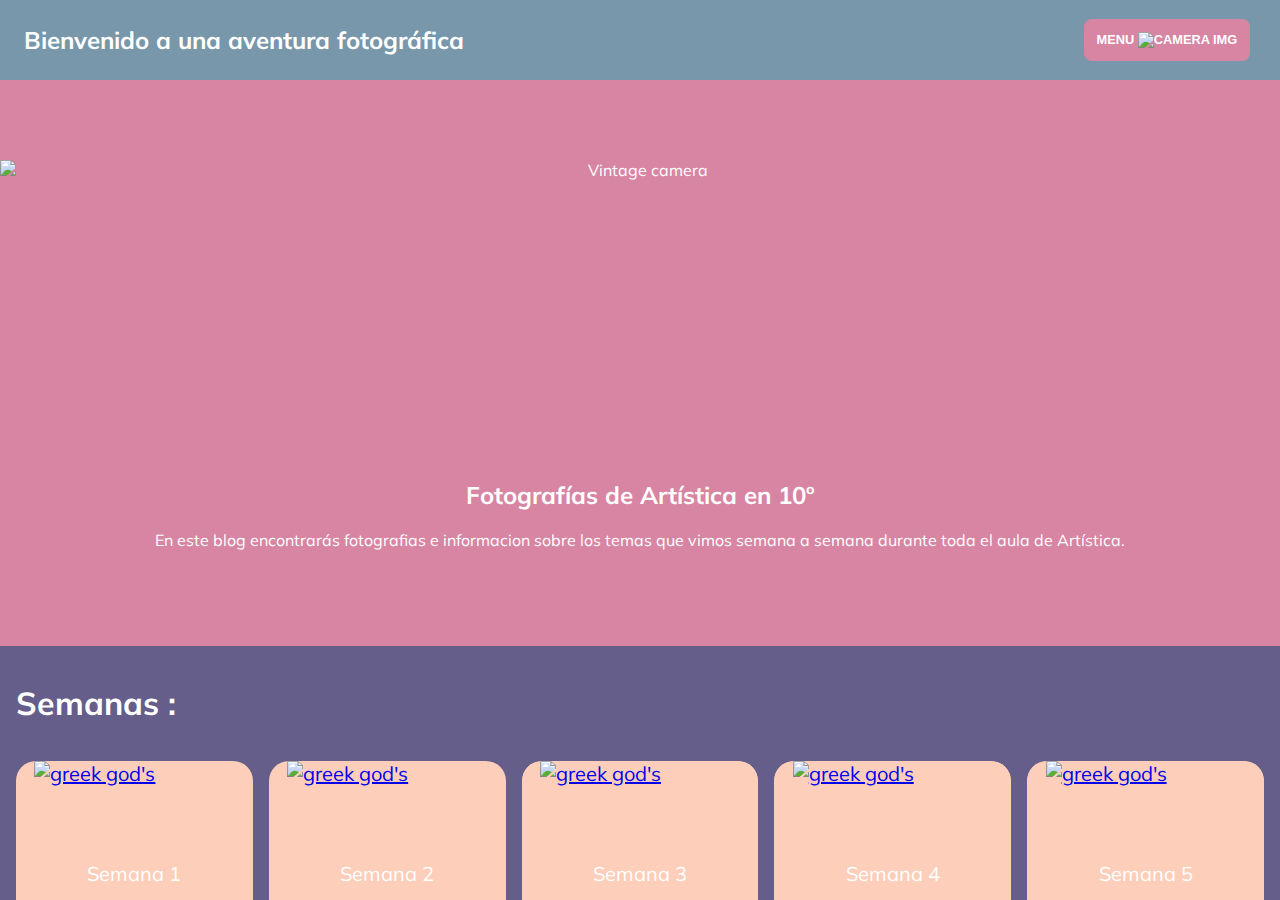
==== index.html @ f15c72a4 "Update images source" ====
<!DOCTYPE html>
<html lang="en">
  <head>
    <meta charset="UTF-8" />
    <meta http-equiv="X-UA-Compatible" content="IE=edge" />
    <meta name="viewport" content="width=device-width, initial-scale=1.0" />
    <link
      href="https://fonts.googleapis.com/css2?family=Mulish:wght@200;300;400;500;600;700;800;900&display=swap"
      as="style"
      crossorigin="*"
    />
    <link
      href="https://fonts.googleapis.com/css2?family=Mulish:wght@200;300;400;500;600;700;800;900&display=swap"
      rel="stylesheet"
    />

    <link rel="preload" as="style" href="./styles.css" />
    <link rel="stylesheet" href="./styles.css" />
    <link
      rel="icon"
      href="https://blogger.googleusercontent.com/img/a/AVvXsEhnJJMEz6GGwDxdCFBOI9vpgpRD-n0gvxfOb6eSQ1127fih8QOC2b2xR_dpwTnI9JtklGuJvGGHygjMwSk6BI0D9hZQJDHTJZG_GfdCKN8fa_ErPisVITJ7Mci-HqQSt8KH33wPT7wF72bdYkjQNsdTlgLMjy6V2P37ua0N3g8EcCq3zza1cFKAYITa=s48"
    />
    <title>La fotografía en Artística</title>
  </head>
  <body>
    <main id="weeks" class="main">
      <nav class="header">
        <h1 class="header__title">Bienvenido a una aventura fotográfica</h1>
        <div class="header__menu">
          <div class="header__menu--menu">
            <button
              class="header__menu--button"
              type="button"
              data-toggle="collapse"
              data-target="#navbarResponsive"
              aria-controls="navbarResponsive"
              aria-expanded="false"
              aria-label="Toggle navigation"
            >
              Menu
              <img
                class="menu__button--svg"
                src="https://img.icons8.com/material-outlined/2x/camera.png"
                alt="Camera img"
              />
            </button>
          </div>
          <ul>
            <li><a href="/index.html">Inicio</a></li>
            <li><a href="#semanas">Semanas</a></li>
            <li>
              <a
                href="https://miplataformaeducativa.skolmi.com/course/view.php?id=1366"
                >Aula de Artística</a
              >
            </li>
          </ul>
        </div>
      </nav>

      <header class="heading">
        <img
          class="heading__svg"
          src="https://svgsilh.com/svg/2029821.svg"
          fill="#fff"
          alt="Vintage camera"
        />
        <h2>Fotografías de Artística en 10º</h2>
        <p>
          En este blog encontrarás fotografias e informacion sobre los temas que
          vimos semana a semana durante toda el aula de Artística.
        </p>
      </header>

      <section class="weeks">
        <h1 id="semanas" class="weeks__title">Semanas :</h1>

        <a class="week" href="#modal1">
          <article>
            <p class="week__text">Semana 1</p>
            <img
              class="week__svg"
              src="https://svgsilh.com/svg/297675.svg"
              alt="greek god's"
            />
          </article>
        </a>

        <a class="week" href="#modal2">
          <article>
            <p class="week__text">Semana 2</p>
            <img
              class="week__svg"
              src="https://svgsilh.com/svg/297675.svg"
              alt="greek god's"
            />
          </article>
        </a>

        <a class="week" href="#modal3">
          <article class="week">
            <p class="week__text">Semana 3</p>
            <img
              class="week__svg"
              src="https://svgsilh.com/svg/297675.svg"
              alt="greek god's"
            />
          </article>
        </a>

        <a class="week" href="#modal4">
          <article class="week">
            <p class="week__text">Semana 4</p>
            <img
              class="week__svg"
              src="https://svgsilh.com/svg/297675.svg"
              alt="greek god's"
            />
          </article>
        </a>

        <a class="week" href="#modal5">
          <article class="week">
            <p class="week__text">Semana 5</p>
            <img
              class="week__svg"
              src="https://svgsilh.com/svg/297675.svg"
              alt="greek god's"
            />
          </article>
        </a>

        <a class="week" href="#modal6">
          <article class="week">
            <p class="week__text">Semana 6</p>
            <img
              class="week__svg"
              src="https://svgsilh.com/svg/297675.svg"
              alt="greek god's"
            />
          </article>
        </a>

        <a class="week" href="#modal7">
          <article class="week">
            <p class="week__text">Semana 7</p>
            <img
              class="week__svg"
              src="https://svgsilh.com/svg/297675.svg"
              alt="greek god's"
            />
          </article>
        </a>
      </section>

      <footer class="footer">
        <article class="footer__container">
          <div class="footer__programer_details">
            <div class="details">
              <a href="#modal-description"
                ><img
                  class="footer__my-img"
                  src="https://blogger.googleusercontent.com/img/a/AVvXsEh8QkG452n-iZvYlO4eSc_Yr1q30e4wfiUjuloZ1F73OEsFgxG7txuyrd4rTF5BbFSmlsErMocgUBSLvPPKLXdjGP4OX1gFm41Ek4AZP7-Y1kAaDiSbJ4DN6LHcmH_JUawV--ihKILFXh1opXY2Dk13EumYN7pBjKC2Bo2Wmz_cQOPShuC6C3YI6BMs=s320"
                  alt="me"
              /></a>
              <h2>Información personal</h2>
              <ul class="footer__programer_details">
                <li>
                  <span class="footer__programer_details__item-names"
                    >Nombre:
                  </span>
                  Kari Hernandez
                </li>
                <li>Tenerife - España</li>
                <li>Estudiante de 10º en Skolmi</li>
              </ul>
            </div>
            <div class="social">
              <h2>Encuentrame en</h2>
              <a
                href="https://www.linkedin.com/in/kari-anntonella-hernandez-fagundez-4581bb122"
                ><img
                  class="social_img"
                  src="https://img.icons8.com/external-justicon-lineal-justicon/344/external-linkedin-social-media-justicon-lineal-justicon.png"
                  alt="linkedin"
              /></a>
            </div>
          </div>
        </article>
      </footer>

      <div class="copyright">
        <p>MIT License Copyright (c) 2022 Kari Hernandez</p>
      </div>
    </main>

    <div id="modal1" class="modal" role="dialog">
      <div class="modal__content">
        <h1 class="modal__title">
          Semana 1 <br />
          Técnicas fotográficas
        </h1>

        <img
          class="modal__main__img"
          src="https://blogger.googleusercontent.com/img/a/AVvXsEgpZO9qWJ78GKBhe3RNIqHG5WItGqcskBTLRasBE9pgE7K0LoBzLuUeyxydrFC7yhuBX3Ua_uregtslp_nNCxrnCnnCn_DNA2u161nL702bZJOdTyrJdXGDJXPkGPqBVkC8O_TodcKbE5YlBonYY1zQONYI5E_eBg0bs7Np_axPlvF33uQQf6H5qDhy=w623-h350"
          alt="Chica con camara"
        />

        <p>
          Podemos usar la fotografía para expresar ideas que con palabras no
          podríamos, "Un bon croquis vaut mieux qu'un long disours"- Napoleón
          Bonaparte, esta frase se puede traducir como una imagen vale más que
          mil palabras, pero para que diga lo que queremos necesitamos saber
          usar diversas técnicas, eso es lo que aprendimos esta semana y lo que
          voy a compartirles hoy, empezando con:
        </p>

        <h3>Planos fotograficos</h3>
        <img
          class="modal__big-img"
          src="https://blogger.googleusercontent.com/img/a/AVvXsEh6Ilj0hYInq74ap4LcJH2cyhqqcV6-LyV5Ruibrtb-f4UNJky83YTN8eRiTweCVU7wP8YX-t2ISLQNCiT72JUigWrn61w9h2BA-sQkrGZCNZu7LnZIfSy3J-vnH6YjIyrpA2cJnymUq0DWHGhwANM4ZObev94tdxv4C-rbFxrmdGWBiVPS1RXuIOMq=s783"
          alt="Planos fotograficos"
        />
        <p>
          En la imagen observamos multiples planos, pero como se llaman, eso lo
          veremos a continuación con algunos ejemplos inspirados en el siguiente
          fragmento de La Odisea: <br />
          <br />
          “Le respondió a su vez la diosa Atenea de ojos glaucos: <br />
          «Pues bien, te lo diré cabalmente, desde luego. Proclamo que soy
          Mentes, hijo del prudente Anquíalo, y reino sobre los tafios, amigos
          de los remos. Ahora he arribado aquí con mi nave y mis compañeros
          navegando en el mar de faz vinosa hacia gentes de otro país, hacia
          Témesa, en pos de bronce, y transporto refulgente hierro. Mi nave está
          ahí, varada ante el campo a un lado de la ciudad, en el puerto Reitro,
          al pie del boscoso Neyo.” <strong>Pasaje de La Odisea Homero</strong>
        </p>
        <h4>Haciendo las fotografias</h4>
        <iframe
          class="modal__vid"
          width="560"
          height="315"
          src="https://www.youtube.com/embed/cwzWSPhRxAk"
          title="YouTube video player"
          frameborder="0"
          allow="accelerometer; autoplay; clipboard-write; encrypted-media; gyroscope; picture-in-picture"
          allowfullscreen
        ></iframe>
        <h4>Entero:</h4>
        <img
          class="modal__big-img"
          src="https://blogger.googleusercontent.com/img/a/AVvXsEiW1Frp5fYnwYchgwFWW1Rq1xoLLVYV1tRFQDrKKPEEL8tETlcQFE2fjNed_99E4f225lkQTMGFoMyWJJ7U8BlFzXLTtxmZISbNvQOD-xlmI32LAtCL5qcUkU0UuMqyDEz9V-KljS5rzNF7T1vepCSRYmQsPtqlyT_fIUKoyDIvvSjwLmUBX0W42IQs=s320"
          alt="Planos fotograficos"
        />

        <h4>Americano:</h4>
        <img
          class="modal__big-img"
          src="https://blogger.googleusercontent.com/img/a/AVvXsEjDknFewwJsWLlcrtGbRxZMPfKQnOxegIoOph4aB0ChFzhdMlpSc3FZ8TKYLU3ZHK8cfZ_-dYpz5HNlDtzxvhQCFPiPJ8RvhZu6Bh1fE1YLf1zsxZ4Ae7x_SAAU9gI9vYH0we2AlYHs_1ogMeZ09kQEJ7gjCu9e6Gv1KeRVk63-uWKxYSuSvADzsHeh=s320"
          alt="Planos fotograficos"
        />

        <h4>Medio corte:</h4>
        <img
          class="modal__big-img"
          src="https://blogger.googleusercontent.com/img/a/AVvXsEiWw5IveUyWuUIN-uZrnOF1x8hgDUoWDhyyjzL2b0wjHGlLPIHLYqOUOUdADWmFix3DKl7Gag7_YzoijEhHI1eR_JNtxoFY6BkjztZHqm3BBn0jdtY5MYCJUp0YEondxleW1_614IiG4A9pX-1AcF5OOzXdSduZN_s6t19t3UlQuAndZNh704k-mXZh=s320"
          alt="Planos fotograficos"
        />

        <h4>Primer plano:</h4>
        <img
          class="modal__big-img"
          src="https://blogger.googleusercontent.com/img/a/AVvXsEg12hrRzPOWRi6yKODVXT3Bs6iuTKV1ot0YueoLwbAlzrmvxLqVZ298lSeTaXO9q0zPPsKLe5D5QR40y4zWQpPH7w8-Etd4WBA9RwrDep9k3uL-7VQN_Tdipt02skHT9HhnoxF_68qD9gEQ6k9mCieDhdSWqXuNJuW-tFhE5Iwc045ZG7KMpCOoLeTB=s320"
          alt="Planos fotograficos"
        />

        <h4>Primerisimo plano:</h4>
        <img
          class="modal__big-img"
          src="https://blogger.googleusercontent.com/img/a/AVvXsEi4FMeUtumC-ahD4L7SemgTiW5gv4_HilMGssS99us0dR40nTtVpH5xRlEjbIBdyXwrTG6xBhhYxg4A1XQt7JgfU7zlAelx4cg9M4rYRJivmk9vLc2azfH8I9-dGLEKmO6DCS433X3DSnIFW_zgvdFde2A6s_uOV0K3KJ7mM1Gz7HpXJj0r6HaCoLg5=s320"
          alt="Planos fotograficos"
        />

        <h4>Detalle:</h4>
        <img
          class="modal__big-img"
          src="https://blogger.googleusercontent.com/img/a/AVvXsEhAA7UzeelE_KrsjiQpLbB6M-KpbxKHb2umv21ppODyLnEM4HhuJyQt1VzKXxIa0d8-s5HOWXRjB8DefSYt0LOWES9KdHwZzfQ-zyeDBQHAF5o5YYavkM260skHpRNt7hAJKSSAtkgQ4OfTn8x7JMczqqDMraodwq1f442FygN_6NqAfUkNeYD9lKzq=s320"
          alt="Planos fotograficos"
        />

        <h3>Angulos fotograficos</h3>
        <img
          class="modal__big-img"
          src="https://blogger.googleusercontent.com/img/a/AVvXsEgiqWTJOB-9AdF2koQX3J05wM8-RuCJlo2RcBwtKmAZLlIXRhv0WDC3Vu1yVnUsrimZwEGDdywby10J1OMQlYEhcAV32tCRIQU8XeRkh2PX_ZtUCvvG-aosN2Um9p2uPm2M2kNJESY-0XfoX_taxLcAcgNYEo7cSKv-zMnVYigJMm7LTM5Ljo4GmUMt=s320"
          alt="Planos fotograficos"
        />
        <p>
          En la imagen observamos angulos, a continuación con algunos ejemplos
          inspirados en el fragmento de La Odisea mencionado arriba.
        </p>

        <h4>Cenital:</h4>
        <img
          class="modal__big-img"
          src="https://blogger.googleusercontent.com/img/a/AVvXsEgObCJoMf6wUskyXXcO4AkTPWTDvxe8Lg2U-58DIGMqewAKURC5X6KI4I55DQVG27eNOgZ-NR836orU-VPgRfQUX-fskfOSdtY8ajcy_8Y059om642GcluY19byxR3UIPa5lxXQbhfinIqg08PW9GoCx9qv3bNIg_KWBLMKITdmqf7C7I5Y5FMWvygp=s320"
          alt="Planos fotograficos"
        />

        <h4>Picado:</h4>
        <img
          class="modal__big-img"
          src="https://blogger.googleusercontent.com/img/a/AVvXsEj5Hk_Ec9yA2dfFKr8zAm82RyzMNeyD9s6vWfYE_Y-4vmBFQuP4il5v4PWuNXOXnc4KQusiFEBrBu6iBBx65iWTqOpj3GRPjid5effTUevMif_ccI5ZH3_qg2CujWFfXbpu4Fm8ULBPyuenW6mWmStfV6bQI9KFocqGxwsOw7UqoSxsOr_NHlQAGzQf=s320"
          alt="Planos fotograficos"
        />

        <h4>Normal:</h4>
        <img
          class="modal__big-img"
          src="https://blogger.googleusercontent.com/img/a/AVvXsEg9DgSuukM8777uaLVFQ3eZ4CbMa0tTTmras7WODSBRuSLr-N90R18s3-jvT-PE_3SFAFEW-9JZiGdGzxZBjRwP-nnVbYp2Z2QHS57Bf3qyluA1gycjbdyNmUmx_Of-mZIljTXina8tRsLmWz951NKr27gjip7bep9YM6e7ejZ0GjHq7RcWsBA_VbX-=s320"
          alt="Planos fotograficos"
        />

        <table class="modal_table">
          <tr>
            <th>Planos fotograficos</th>
            <th>Definición</th>
          </tr>
          <tr>
            <td>Entero</td>
            <td>En este el sujeto cabe entero en la fotografia.</td>
          </tr>
          <tr>
            <td>Americano</td>
            <td>Este es desde la cabeza hasta la altura de las rorillas.</td>
          </tr>
          <tr>
            <td>Medio corte</td>
            <td>Es desde la cabeza hasta la altura de las rodillas.</td>
          </tr>
          <tr>
            <td>Primer plano</td>
            <td>Este va de la cabeza y se corta en los hombros.</td>
          </tr>
          <tr>
            <td>Primerisimo plano</td>
            <td>Va desde la frente hasta la barbilla.</td>
          </tr>
          <tr>
            <td>Detalle</td>
            <td>
              Este se centra en un detalle especifico del sujeto, por ejemplo
              zapatos, etc.
            </td>
          </tr>
        </table>

        <a href="#weeks" class="modal__close">&times;</a>
      </div>
      <a href="#weeks" class="backdrop"></a>
    </div>
    <div id="modal2" class="modal" role="dialog">
      <div class="modal__content">
        <h1 class="modal__title">
          Semana 2 <br />
          (Sin determinar)
        </h1>

        <a href="#weeks" class="modal__close">&times;</a>
      </div>
      <a href="#weeks" class="backdrop"></a>
    </div>
    <div id="modal3" class="modal" role="dialog">
      <div class="modal__content">
        <h1 class="modal__title">
          Semana 3 <br />
          (Sin determinar)
        </h1>

        <a href="#weeks" class="modal__close">&times;</a>
      </div>
      <a href="#weeks" class="backdrop"></a>
    </div>
    <div id="modal4" class="modal" role="dialog">
      <div class="modal__content">
        <h1 class="modal__title">
          Semana 4 <br />
          (Sin determinar)
        </h1>

        <a href="#weeks" class="modal__close">&times;</a>
      </div>
      <a href="#weeks" class="backdrop"></a>
    </div>
    <div id="modal5" class="modal" role="dialog">
      <div class="modal__content">
        <h1 class="modal__title">
          Semana 5 <br />
          (Sin determinar)
        </h1>

        <a href="#weeks" class="modal__close">&times;</a>
      </div>
      <a href="#weeks" class="backdrop"></a>
    </div>
    <div id="modal6" class="modal" role="dialog">
      <div class="modal__content">
        <h1 class="modal__title">
          Semana 6 <br />
          (Sin determinar)
        </h1>

        <a href="#weeks" class="modal__close">&times;</a>
      </div>
      <a href="#weeks" class="backdrop"></a>
    </div>
    <div id="modal7" class="modal" role="dialog">
      <div class="modal__content">
        <h1 class="modal__title">
          Semana 7 <br />
          (Sin determinar)
        </h1>

        <a href="#weeks" class="modal__close">&times;</a>
      </div>
      <a href="#weeks" class="backdrop"></a>
    </div>
    <div id="modal-description" class="modal" role="dialog">
      <div class="modal__content">
        <h2 class="modal__title">Sobre mi</h2>
        <p>
          Me llamo Kari Anntonella Hernandez Fagundez, nací el 10 de julio de
          2005 y soy testigo de Jehová; me gusta el diseño web y la
          programación, estoy aprendiendo JavaScript, React.js, Node.js, entre
          otros frameworks de JS; mi color favorito es el amarillo; estoy
          aprendiendo Chino, Coreano y Ingles. <br />
          <br />
          Tengo una gata llamada Linda a la que me gusta fotografiar cada vez
          que puedo; me gusta ver series y películas en el idioma original con
          subtitulos en español o ingles, tambien me encanta escuchar música,
          creo que es un escape a un mundo de fantasías y sueños, donde todo es
          posible y me encanta el sonido de las cuerdas de una guitarra, al
          tocarla, al escucharla, quien la toca transmite las emociones mas
          profundas. <br /><br />
          Me gusta viajar, mudarme y conocer nuevas culturas e idiomas, me gusta
          el arte, el dibujo y la pintura, creo que un dibujo o una escultura
          puede transmitir millones de sentimientos y pensamientos. <br />
          <br />
          Mi correo es <strong>cole.kariann@gmail.com</strong>
        </p>

        <a href="#weeks" class="modal__close">&times;</a>
      </div>
      <a href="#weeks" class="backdrop"></a>
    </div>
  </body>
</html>
---- styles.css ----
:root {
  --main-color: #655d8a;
  --secondary-color: #7897ab;
  --third-color: #d885a3;
  --fourth-color: #fdceb9;
  --fifth-color: #0d4764;
  --hover-color: #6aa0bef6;
  --primary-text-color: white;
  --primary-border-color: #ddd;
}
input[type="checkbox"] {
  display: none;
}
body {
  margin: 0px;
  font-family: "Mulish", sans-serif;
  background-color: var(--main-color);
  height: 100vh;
  overflow: hidden;
}

.main {
  overflow-y: auto;
  height: 100%;
}

* {
  box-sizing: border-box;
}

.header {
  background-color: var(--secondary-color);
  width: 100%;
  height: 80px;
  display: flex;
  justify-content: space-between;
  align-items: center;
  position: sticky;
  top: 0;
  z-index: 2;
}
.header__title {
  margin-left: 1em;
  color: var(--primary-text-color);
  font-weight: bold;
  font-size: x-large;
}
.header__menu {
  margin-right: 30px;
}
.header__menu--button {
  font-size: 80%;
  padding: 0.8rem;
  cursor: pointer;
  color: var(--primary-text-color);
  font-weight: bolder;
  background-color: var(--third-color);
  border-radius: 0.5rem;
  border: none;
  text-transform: uppercase;
}
.menu__button--svg {
  height: 1.2em;
}
.header__menu ul {
  display: none;
  list-style: none;
  padding: 0px;
  position: absolute;
  width: 100px;
  text-align: right;
  margin: 0px 0px 0px -14px;
}
.header__menu:hover ul,
ul:hover {
  display: block;
}
.header__menu li {
  margin: 10px 0px;
}
.header__menu li a {
  color: var(--primary-text-color);
  text-decoration: none;
}
.header__menu li a:hover {
  text-decoration: underline;
}
.heading {
  background-color: var(--third-color);
  padding: 5em 0;
  display: block;
  text-align: center;
  color: var(--primary-text-color);
}
.heading__svg {
  height: 300px;
  display: block;
  margin: 0 auto 0 auto;
}
.weeks {
  margin-top: 2em;
  display: grid;
  gap: 1rem;
  margin: 1rem;
  grid-template-columns: repeat(auto-fit, minmax(200px, 1fr));
}
.weeks__title {
  grid-column: 1 / -1;
  color: var(--primary-text-color);
  font-weight: bold;
}

.week {
  width: 100%;
  background-color: var(--fourth-color);
  border-radius: 20px;
  overflow: hidden;

  height: 250px;
  font-size: 20px;
  cursor: pointer;
  transition: 450ms all;
  -webkit-transform-origin: center left;
  transform-origin: center left;
}

.week article,
article.week {
  display: flex;
  justify-content: center;
  position: relative;
}

.week__text {
  color: var(--primary-text-color);
  position: absolute;
  top: 100px;
  margin: 0 auto;
}
.week__svg {
  width: 200px;
  height: 250px;
  display: block;
  margin: 0 auto 0 auto;
}

.modal:target {
  display: flex;
}

.backdrop {
  display: none;
  justify-content: center;
  align-items: center;
  position: fixed;
  z-index: 200;
  top: 0;
  left: 0;
  bottom: 0;
  right: 0;
  width: 100%;
  height: 100%;
  background-color: rgba(0, 0, 0, 0.3);
}

.modal {
  display: none;
  position: fixed;
  top: 0;
  left: 0;
  right: 0;
  overflow-y: hidden;
  max-height: 100vh;
  z-index: 100;
}

.modal:target {
  overflow-y: auto;
}

.modal:target .backdrop {
  display: flex;
}

.modal:target ~ .main {
  overflow-y: hidden;
  height: 100%;
}

.modal__content {
  position: relative;
  margin: 2rem auto;
  width: 100%;
  max-width: 700px;
  height: 100%;
  border-radius: 5px;
  background-color: #fff78e;
  padding: 1.5rem 0 1.5rem;
  z-index: 300;
}

.modal__content:before,
.modal__content:after {
  content: "";
  position: absolute;
  display: block;

  background: #cb5a5e;
  backface-visibility: hidden;
  border-bottom: 0;
}

.modal__content:before {
  background: repeating-linear-gradient(
    90deg,
    #5c5c5c,
    #8e8989 3%,
    transparent 3%,
    transparent 6%
  );
  height: 15px;
  top: 5px;
  left: 1%;
  right: 1.4%;
}

.modal__content:after {
  background: repeating-linear-gradient(
    90deg,
    #000000,
    #494949 2.3%,
    transparent 2%,
    transparent 6.015%
  );
  height: 30px;
  top: -15px;
  left: 10px;
  right: 10px;
}

.modal__close {
  position: absolute;
  width: 20px;
  height: 20px;
  top: 2.5rem;
  right: 20px;
  opacity: 0.8;
  transition: all 200ms;
  font-size: 2rem;
  font-weight: bold;
  text-decoration: none;
  color: #666;
}
.modal__close:hover {
  opacity: 1;
}
.modal__title {
  margin-top: 1.5rem;
  text-align: center;
}
.modal__main__img {
  display: block;
  margin-left: auto;
  margin-right: auto;
  width: 100%;
}
.modal__content p,
.modal__content h3,
.modal__content h4 {
  padding: 0 1.5rem;
}
.modal__big-img {
  display: block;
  margin-left: auto;
  margin-right: auto;
  width: 100%;
  height: 420px;
  object-fit: contain;
  padding: 1.5rem 0;
  background-color: #fff7c0;
}
.modal__vid {
  display: block;
  margin-left: auto;
  margin-right: auto;
  width: 100%;
}
.modal_table {
  font-family: Arial, Helvetica, sans-serif;
  border-collapse: collapse;
  width: 95%;
  margin: 1rem auto 0;
}
.modal_table td,
.modal_table th {
  border: 1px solid var(--primary-border-color);
  padding: 8px;
}
.modal_table tr {
  background-color: var(--fourth-color);
}
.modal_table tr:nth-child(even) {
  background-color: var(--third-color);
}
.modal_table tr:hover {
  background-color: var(--hover-color);
}
.modal_table th {
  padding-top: 12px;
  padding-bottom: 12px;
  text-align: left;
  background-color: var(--main-color);
  color: var(--primary-text-color);
}
.footer {
  background-color: var(--secondary-color);
  margin-bottom: 0;
  padding: 5rem;
  text-align: center;
}
.footer__container {
  flex-wrap: wrap;
}
.footer__programer_details {
  color: var(--primary-text-color);
  text-decoration: none;
  list-style: none;
}
.footer__programer_details__item-names {
  font-style: italic;
  font-weight: bold;
}
.footer__my-img {
  width: 15%;
  border-radius: 3em;
  margin: 0 auto;
  border: 5px solid var(--main-color);
}
.details {
  margin-bottom: 3rem;
}
.social {
  margin-bottom: 0;
}
.social a {
  padding: 0.5rem;
  border-radius: 0.5rem;
  display: inline-flex;
  width: 4rem;
  height: 4rem;
  font-size: 1.25rem;
  justify-content: center;
  align-items: center;
  background-color: var(--hover-color);
}
.social_img {
  width: 4rem;
}

.copyright {
  background-color: var(--fifth-color);
}
.copyright p {
  margin: 0;
  padding: 30px;
  text-align: center;
  color: var(--primary-text-color);
  font-size: 80%;
}
---- styles.css ----
:root {
  --main-color: #655d8a;
  --secondary-color: #7897ab;
  --third-color: #d885a3;
  --fourth-color: #fdceb9;
  --fifth-color: #0d4764;
  --hover-color: #6aa0bef6;
  --primary-text-color: white;
  --primary-border-color: #ddd;
}
input[type="checkbox"] {
  display: none;
}
body {
  margin: 0px;
  font-family: "Mulish", sans-serif;
  background-color: var(--main-color);
  height: 100vh;
  overflow: hidden;
}

.main {
  overflow-y: auto;
  height: 100%;
}

* {
  box-sizing: border-box;
}

.header {
  background-color: var(--secondary-color);
  width: 100%;
  height: 80px;
  display: flex;
  justify-content: space-between;
  align-items: center;
  position: sticky;
  top: 0;
  z-index: 2;
}
.header__title {
  margin-left: 1em;
  color: var(--primary-text-color);
  font-weight: bold;
  font-size: x-large;
}
.header__menu {
  margin-right: 30px;
}
.header__menu--button {
  font-size: 80%;
  padding: 0.8rem;
  cursor: pointer;
  color: var(--primary-text-color);
  font-weight: bolder;
  background-color: var(--third-color);
  border-radius: 0.5rem;
  border: none;
  text-transform: uppercase;
}
.menu__button--svg {
  height: 1.2em;
}
.header__menu ul {
  display: none;
  list-style: none;
  padding: 0px;
  position: absolute;
  width: 100px;
  text-align: right;
  margin: 0px 0px 0px -14px;
}
.header__menu:hover ul,
ul:hover {
  display: block;
}
.header__menu li {
  margin: 10px 0px;
}
.header__menu li a {
  color: var(--primary-text-color);
  text-decoration: none;
}
.header__menu li a:hover {
  text-decoration: underline;
}
.heading {
  background-color: var(--third-color);
  padding: 5em 0;
  display: block;
  text-align: center;
  color: var(--primary-text-color);
}
.heading__svg {
  height: 300px;
  display: block;
  margin: 0 auto 0 auto;
}
.weeks {
  margin-top: 2em;
  display: grid;
  gap: 1rem;
  margin: 1rem;
  grid-template-columns: repeat(auto-fit, minmax(200px, 1fr));
}
.weeks__title {
  grid-column: 1 / -1;
  color: var(--primary-text-color);
  font-weight: bold;
}

.week {
  width: 100%;
  background-color: var(--fourth-color);
  border-radius: 20px;
  overflow: hidden;

  height: 250px;
  font-size: 20px;
  cursor: pointer;
  transition: 450ms all;
  -webkit-transform-origin: center left;
  transform-origin: center left;
}

.week article,
article.week {
  display: flex;
  justify-content: center;
  position: relative;
}

.week__text {
  color: var(--primary-text-color);
  position: absolute;
  top: 100px;
  margin: 0 auto;
}
.week__svg {
  width: 200px;
  height: 250px;
  display: block;
  margin: 0 auto 0 auto;
}

.modal:target {
  display: flex;
}

.backdrop {
  display: none;
  justify-content: center;
  align-items: center;
  position: fixed;
  z-index: 200;
  top: 0;
  left: 0;
  bottom: 0;
  right: 0;
  width: 100%;
  height: 100%;
  background-color: rgba(0, 0, 0, 0.3);
}

.modal {
  display: none;
  position: fixed;
  top: 0;
  left: 0;
  right: 0;
  overflow-y: hidden;
  max-height: 100vh;
  z-index: 100;
}

.modal:target {
  overflow-y: auto;
}

.modal:target .backdrop {
  display: flex;
}

.modal:target ~ .main {
  overflow-y: hidden;
  height: 100%;
}

.modal__content {
  position: relative;
  margin: 2rem auto;
  width: 100%;
  max-width: 700px;
  height: 100%;
  border-radius: 5px;
  background-color: #fff78e;
  padding: 1.5rem 0 1.5rem;
  z-index: 300;
}

.modal__content:before,
.modal__content:after {
  content: "";
  position: absolute;
  display: block;

  background: #cb5a5e;
  backface-visibility: hidden;
  border-bottom: 0;
}

.modal__content:before {
  background: repeating-linear-gradient(
    90deg,
    #5c5c5c,
    #8e8989 3%,
    transparent 3%,
    transparent 6%
  );
  height: 15px;
  top: 5px;
  left: 1%;
  right: 1.4%;
}

.modal__content:after {
  background: repeating-linear-gradient(
    90deg,
    #000000,
    #494949 2.3%,
    transparent 2%,
    transparent 6.015%
  );
  height: 30px;
  top: -15px;
  left: 10px;
  right: 10px;
}

.modal__close {
  position: absolute;
  width: 20px;
  height: 20px;
  top: 2.5rem;
  right: 20px;
  opacity: 0.8;
  transition: all 200ms;
  font-size: 2rem;
  font-weight: bold;
  text-decoration: none;
  color: #666;
}
.modal__close:hover {
  opacity: 1;
}
.modal__title {
  margin-top: 1.5rem;
  text-align: center;
}
.modal__main__img {
  display: block;
  margin-left: auto;
  margin-right: auto;
  width: 100%;
}
.modal__content p,
.modal__content h3,
.modal__content h4 {
  padding: 0 1.5rem;
}
.modal__big-img {
  display: block;
  margin-left: auto;
  margin-right: auto;
  width: 100%;
  height: 420px;
  object-fit: contain;
  padding: 1.5rem 0;
  background-color: #fff7c0;
}
.modal__vid {
  display: block;
  margin-left: auto;
  margin-right: auto;
  width: 100%;
}
.modal_table {
  font-family: Arial, Helvetica, sans-serif;
  border-collapse: collapse;
  width: 95%;
  margin: 1rem auto 0;
}
.modal_table td,
.modal_table th {
  border: 1px solid var(--primary-border-color);
  padding: 8px;
}
.modal_table tr {
  background-color: var(--fourth-color);
}
.modal_table tr:nth-child(even) {
  background-color: var(--third-color);
}
.modal_table tr:hover {
  background-color: var(--hover-color);
}
.modal_table th {
  padding-top: 12px;
  padding-bottom: 12px;
  text-align: left;
  background-color: var(--main-color);
  color: var(--primary-text-color);
}
.footer {
  background-color: var(--secondary-color);
  margin-bottom: 0;
  padding: 5rem;
  text-align: center;
}
.footer__container {
  flex-wrap: wrap;
}
.footer__programer_details {
  color: var(--primary-text-color);
  text-decoration: none;
  list-style: none;
}
.footer__programer_details__item-names {
  font-style: italic;
  font-weight: bold;
}
.footer__my-img {
  width: 15%;
  border-radius: 3em;
  margin: 0 auto;
  border: 5px solid var(--main-color);
}
.details {
  margin-bottom: 3rem;
}
.social {
  margin-bottom: 0;
}
.social a {
  padding: 0.5rem;
  border-radius: 0.5rem;
  display: inline-flex;
  width: 4rem;
  height: 4rem;
  font-size: 1.25rem;
  justify-content: center;
  align-items: center;
  background-color: var(--hover-color);
}
.social_img {
  width: 4rem;
}

.copyright {
  background-color: var(--fifth-color);
}
.copyright p {
  margin: 0;
  padding: 30px;
  text-align: center;
  color: var(--primary-text-color);
  font-size: 80%;
}
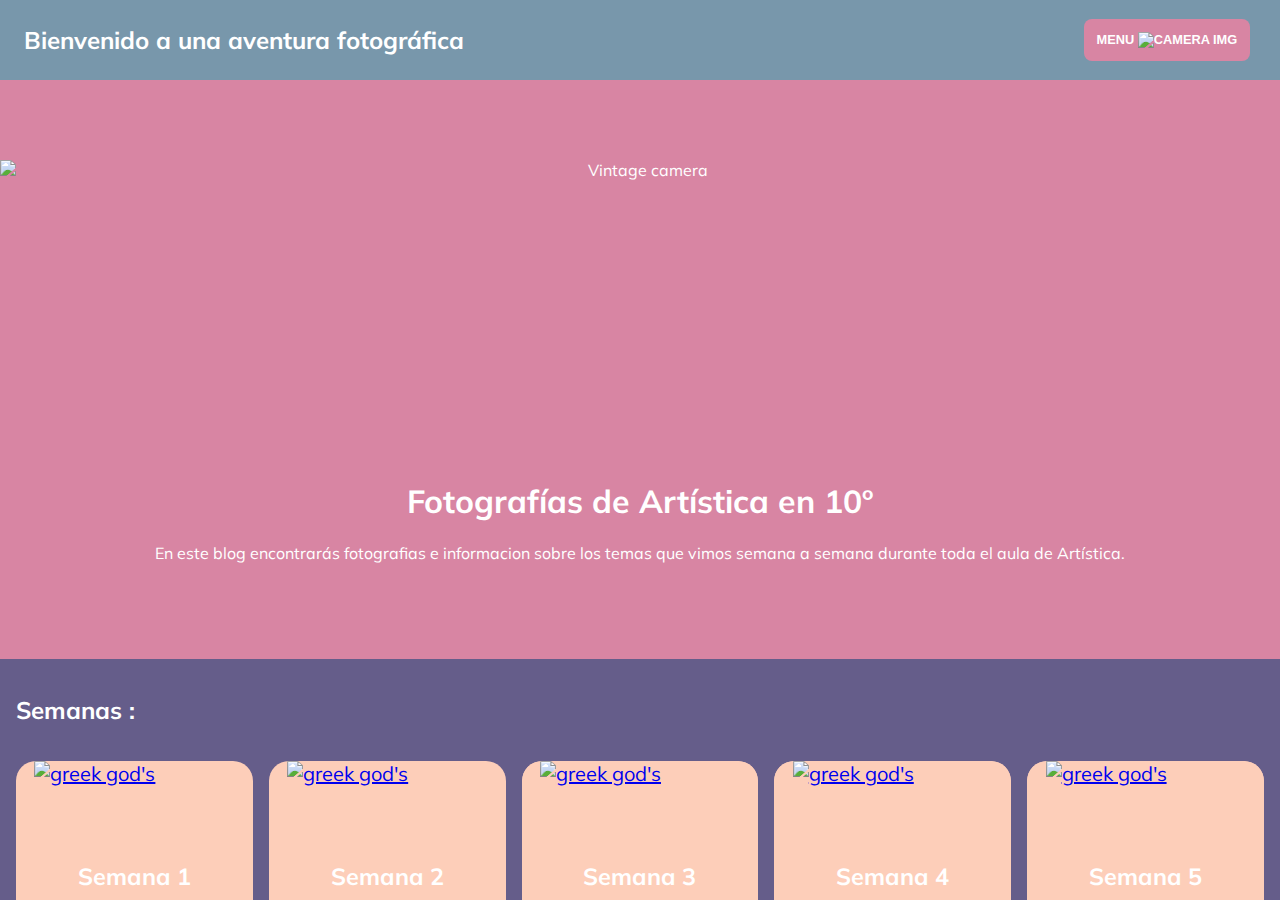
==== commit 8e5577db: "Cambios para mejorar la semantica" ====
--- a/index.html
+++ b/index.html
@@ -23,9 +23,10 @@
     <title>La fotografía en Artística</title>
   </head>
   <body>
-    <main id="weeks" class="main">
+    <div id="weeks" class="main">
       <nav class="header">
         <h1 class="header__title">Bienvenido a una aventura fotográfica</h1>
+
         <div class="header__menu">
           <div class="header__menu--menu">
             <button
@@ -45,6 +46,7 @@
               />
             </button>
           </div>
+
           <ul>
             <li><a href="/index.html">Inicio</a></li>
             <li><a href="#semanas">Semanas</a></li>
@@ -65,93 +67,95 @@
           fill="#fff"
           alt="Vintage camera"
         />
-        <h2>Fotografías de Artística en 10º</h2>
+        <h1>Fotografías de Artística en 10º</h1>
         <p>
           En este blog encontrarás fotografias e informacion sobre los temas que
           vimos semana a semana durante toda el aula de Artística.
         </p>
       </header>
 
-      <section class="weeks">
-        <h1 id="semanas" class="weeks__title">Semanas :</h1>
-
-        <a class="week" href="#modal1">
-          <article>
-            <p class="week__text">Semana 1</p>
-            <img
-              class="week__svg"
-              src="https://svgsilh.com/svg/297675.svg"
-              alt="greek god's"
-            />
-          </article>
-        </a>
-
-        <a class="week" href="#modal2">
-          <article>
-            <p class="week__text">Semana 2</p>
-            <img
-              class="week__svg"
-              src="https://svgsilh.com/svg/297675.svg"
-              alt="greek god's"
-            />
-          </article>
-        </a>
-
-        <a class="week" href="#modal3">
-          <article class="week">
-            <p class="week__text">Semana 3</p>
-            <img
-              class="week__svg"
-              src="https://svgsilh.com/svg/297675.svg"
-              alt="greek god's"
-            />
-          </article>
-        </a>
-
-        <a class="week" href="#modal4">
-          <article class="week">
-            <p class="week__text">Semana 4</p>
-            <img
-              class="week__svg"
-              src="https://svgsilh.com/svg/297675.svg"
-              alt="greek god's"
-            />
-          </article>
-        </a>
-
-        <a class="week" href="#modal5">
-          <article class="week">
-            <p class="week__text">Semana 5</p>
-            <img
-              class="week__svg"
-              src="https://svgsilh.com/svg/297675.svg"
-              alt="greek god's"
-            />
-          </article>
-        </a>
-
-        <a class="week" href="#modal6">
-          <article class="week">
-            <p class="week__text">Semana 6</p>
-            <img
-              class="week__svg"
-              src="https://svgsilh.com/svg/297675.svg"
-              alt="greek god's"
-            />
-          </article>
-        </a>
-
-        <a class="week" href="#modal7">
-          <article class="week">
-            <p class="week__text">Semana 7</p>
-            <img
-              class="week__svg"
-              src="https://svgsilh.com/svg/297675.svg"
-              alt="greek god's"
-            />
-          </article>
-        </a>
-      </section>
+      <main>
+        <section class="weeks">
+          <h2 id="semanas" class="weeks__title">Semanas :</h2>
+
+          <a class="week" href="#modal1">
+            <article>
+              <h3 class="week__text">Semana 1</h3>
+              <img
+                class="week__svg"
+                src="https://svgsilh.com/svg/297675.svg"
+                alt="greek god's"
+              />
+            </article>
+          </a>
+
+          <a class="week" href="#modal2">
+            <article>
+              <h3 class="week__text">Semana 2</h3>
+              <img
+                class="week__svg"
+                src="https://svgsilh.com/svg/297675.svg"
+                alt="greek god's"
+              />
+            </article>
+          </a>
+
+          <a class="week" href="#modal3">
+            <article class="week">
+              <h3 class="week__text">Semana 3</h3>
+              <img
+                class="week__svg"
+                src="https://svgsilh.com/svg/297675.svg"
+                alt="greek god's"
+              />
+            </article>
+          </a>
+
+          <a class="week" href="#modal4">
+            <article class="week">
+              <h3 class="week__text">Semana 4</h3>
+              <img
+                class="week__svg"
+                src="https://svgsilh.com/svg/297675.svg"
+                alt="greek god's"
+              />
+            </article>
+          </a>
+
+          <a class="week" href="#modal5">
+            <article class="week">
+              <h3 class="week__text">Semana 5</h3>
+              <img
+                class="week__svg"
+                src="https://svgsilh.com/svg/297675.svg"
+                alt="greek god's"
+              />
+            </article>
+          </a>
+
+          <a class="week" href="#modal6">
+            <article class="week">
+              <h3 class="week__text">Semana 6</h3>
+              <img
+                class="week__svg"
+                src="https://svgsilh.com/svg/297675.svg"
+                alt="greek god's"
+              />
+            </article>
+          </a>
+
+          <a class="week" href="#modal7">
+            <article class="week">
+              <h3 class="week__text">Semana 7</h3>
+              <img
+                class="week__svg"
+                src="https://svgsilh.com/svg/297675.svg"
+                alt="greek god's"
+              />
+            </article>
+          </a>
+        </section>
+      </main>
 
       <footer class="footer">
         <article class="footer__container">
@@ -163,7 +167,7 @@
                   src="https://blogger.googleusercontent.com/img/a/AVvXsEh8QkG452n-iZvYlO4eSc_Yr1q30e4wfiUjuloZ1F73OEsFgxG7txuyrd4rTF5BbFSmlsErMocgUBSLvPPKLXdjGP4OX1gFm41Ek4AZP7-Y1kAaDiSbJ4DN6LHcmH_JUawV--ihKILFXh1opXY2Dk13EumYN7pBjKC2Bo2Wmz_cQOPShuC6C3YI6BMs=s320"
                   alt="me"
               /></a>
-              <h2>Información personal</h2>
+              <h3>Información personal</h3>
               <ul class="footer__programer_details">
                 <li>
                   <span class="footer__programer_details__item-names"
@@ -190,12 +194,12 @@
       </footer>
 
       <div class="copyright">
-        <p>MIT License Copyright (c) 2022 Kari Hernandez</p>
-      </div>
-    </main>
-
-    <div id="modal1" class="modal" role="dialog">
-      <div class="modal__content">
+        <p>MIT License Copyright &copy; 2022 Kari Hernandez</p>
+      </div>
+    </div>
+
+    <aside id="modal1" class="modal" role="dialog">
+      <article class="modal__content">
         <h1 class="modal__title">
           Semana 1 <br />
           Técnicas fotográficas
@@ -204,16 +208,16 @@
         <img
           class="modal__main__img"
           src="https://blogger.googleusercontent.com/img/a/AVvXsEgpZO9qWJ78GKBhe3RNIqHG5WItGqcskBTLRasBE9pgE7K0LoBzLuUeyxydrFC7yhuBX3Ua_uregtslp_nNCxrnCnnCn_DNA2u161nL702bZJOdTyrJdXGDJXPkGPqBVkC8O_TodcKbE5YlBonYY1zQONYI5E_eBg0bs7Np_axPlvF33uQQf6H5qDhy=w623-h350"
-          alt="Chica con camara"
+          alt="Chica con camara en una carretera rural"
         />
 
         <p>
           Podemos usar la fotografía para expresar ideas que con palabras no
-          podríamos, "Un bon croquis vaut mieux qu'un long disours"- Napoleón
-          Bonaparte, esta frase se puede traducir como una imagen vale más que
-          mil palabras, pero para que diga lo que queremos necesitamos saber
-          usar diversas técnicas, eso es lo que aprendimos esta semana y lo que
-          voy a compartirles hoy, empezando con:
+          podríamos, <q>Un bon croquis vaut mieux qu'un long disours</q>-
+          Napoleón Bonaparte, esta frase se puede traducir como una imagen vale
+          más que mil palabras, pero para que diga lo que queremos necesitamos
+          saber usar diversas técnicas, eso es lo que aprendimos esta semana y
+          lo que voy a compartirles hoy, empezando con:
         </p>
 
         <h3>Planos fotograficos</h3>
@@ -225,16 +229,22 @@
         <p>
           En la imagen observamos multiples planos, pero como se llaman, eso lo
           veremos a continuación con algunos ejemplos inspirados en el siguiente
-          fragmento de La Odisea: <br />
-          <br />
-          “Le respondió a su vez la diosa Atenea de ojos glaucos: <br />
-          «Pues bien, te lo diré cabalmente, desde luego. Proclamo que soy
-          Mentes, hijo del prudente Anquíalo, y reino sobre los tafios, amigos
-          de los remos. Ahora he arribado aquí con mi nave y mis compañeros
-          navegando en el mar de faz vinosa hacia gentes de otro país, hacia
-          Témesa, en pos de bronce, y transporto refulgente hierro. Mi nave está
-          ahí, varada ante el campo a un lado de la ciudad, en el puerto Reitro,
-          al pie del boscoso Neyo.” <strong>Pasaje de La Odisea Homero</strong>
+          fragmento de La Odisea:
+
+          <figure>
+            <blockquote>
+              Le respondió a su vez la diosa Atenea de ojos glaucos: <br />
+              «Pues bien, te lo diré cabalmente, desde luego. Proclamo que soy
+              Mentes, hijo del prudente Anquíalo, y reino sobre los tafios,
+              amigos de los remos. Ahora he arribado aquí con mi nave y mis
+              compañeros navegando en el mar de faz vinosa hacia gentes de otro
+              país, hacia Témesa, en pos de bronce, y transporto refulgente
+              hierro. Mi nave está ahí, varada ante el campo a un lado de la
+              ciudad, en el puerto Reitro, al pie del boscoso Neyo.
+            </blockquote>
+
+            <figcaption>Pasaje de La Odisea Homero</figcaption>
+          </figure>
         </p>
         <h4>Haciendo las fotografias</h4>
         <iframe
@@ -321,44 +331,65 @@
           alt="Planos fotograficos"
         />
 
-        <table class="modal_table">
-          <tr>
-            <th>Planos fotograficos</th>
-            <th>Definición</th>
-          </tr>
-          <tr>
-            <td>Entero</td>
-            <td>En este el sujeto cabe entero en la fotografia.</td>
-          </tr>
-          <tr>
-            <td>Americano</td>
-            <td>Este es desde la cabeza hasta la altura de las rorillas.</td>
-          </tr>
-          <tr>
-            <td>Medio corte</td>
-            <td>Es desde la cabeza hasta la altura de las rodillas.</td>
-          </tr>
-          <tr>
-            <td>Primer plano</td>
-            <td>Este va de la cabeza y se corta en los hombros.</td>
-          </tr>
-          <tr>
-            <td>Primerisimo plano</td>
-            <td>Va desde la frente hasta la barbilla.</td>
-          </tr>
-          <tr>
-            <td>Detalle</td>
-            <td>
-              Este se centra en un detalle especifico del sujeto, por ejemplo
-              zapatos, etc.
-            </td>
-          </tr>
-        </table>
-
-        <a href="#weeks" class="modal__close">&times;</a>
-      </div>
-      <a href="#weeks" class="backdrop"></a>
-    </div>
+        <div class="modal_table_container">
+          <table class="modal_table">
+            <caption>
+              <h3>Tipos de planos</h3>
+            </caption>
+
+            <thead>
+              <tr>
+                <th id="plane-header" scope="col">Planos fotograficos</th>
+                <th id="description-header" scope="col">Definición</th>
+              </tr>
+            </thead>
+
+            <tbody>
+              <tr>
+                <td headers="plane-header">Entero</td>
+                <td headers="description-header">
+                  En este el sujeto cabe entero en la fotografia.
+                </td>
+              </tr>
+              <tr>
+                <td headers="plane-header">Americano</td>
+                <td headers="description-header">
+                  Este es desde la cabeza hasta la altura de las rorillas.
+                </td>
+              </tr>
+              <tr>
+                <td headers="plane-header">Medio corte</td>
+                <td headers="description-header">
+                  Es desde la cabeza hasta la altura de las rodillas.
+                </td>
+              </tr>
+              <tr>
+                <td headers="plane-header">Primer plano</td>
+                <td headers="description-header">
+                  Este va de la cabeza y se corta en los hombros.
+                </td>
+              </tr>
+              <tr>
+                <td headers="plane-header">Primerisimo plano</td>
+                <td headers="description-header">
+                  Va desde la frente hasta la barbilla.
+                </td>
+              </tr>
+              <tr>
+                <td headers="plane-header">Detalle</td>
+                <td headers="description-header">
+                  Este se centra en un detalle especifico del sujeto, por
+                  ejemplo zapatos, etc.
+                </td>
+              </tr>
+            </tbody>
+          </table>
+        </div>
+
+        <a href="#weeks" class="modal__close">&times;</a>
+      </article>
+      <a href="#weeks" class="backdrop"></a>
+    </aside>
     <div id="modal2" class="modal" role="dialog">
       <div class="modal__content">
         <h1 class="modal__title">
--- a/styles.css
+++ b/styles.css
@@ -238,6 +238,27 @@
   right: 10px;
 }
 
+.modal__content blockquote {
+  position: relative;
+}
+
+.modal__content blockquote:before {
+  position: absolute;
+  content: open-quote;
+  font-size: 4em;
+  margin-left: -0.6em;
+  margin-top: -0.4em;
+}
+.modal__content blockquote:after {
+  position: absolute;
+  content: close-quote;
+  font-size: 4em;
+  bottom: 0;
+  right: 0;
+  margin-right: -0.6em;
+  margin-bottom: -0.8em;
+}
+
 .modal__close {
   position: absolute;
   width: 20px;
@@ -264,9 +285,9 @@
   margin-right: auto;
   width: 100%;
 }
-.modal__content p,
-.modal__content h3,
-.modal__content h4 {
+.modal__content > p,
+.modal__content > h3,
+.modal__content > h4 {
   padding: 0 1.5rem;
 }
 .modal__big-img {
@@ -288,8 +309,6 @@
 .modal_table {
   font-family: Arial, Helvetica, sans-serif;
   border-collapse: collapse;
-  width: 95%;
-  margin: 1rem auto 0;
 }
 .modal_table td,
 .modal_table th {
@@ -311,6 +330,19 @@
   text-align: left;
   background-color: var(--main-color);
   color: var(--primary-text-color);
+}
+.modal_table thead {
+  position: sticky;
+  top: 0;
+}
+.modal_table caption {
+  text-align: left;
+}
+.modal_table_container {
+  max-height: 350px;
+  overflow-y: auto;
+  width: 95%;
+  margin: 1rem auto 0;
 }
 .footer {
   background-color: var(--secondary-color);
--- a/styles.css
+++ b/styles.css
@@ -238,6 +238,27 @@
   right: 10px;
 }
 
+.modal__content blockquote {
+  position: relative;
+}
+
+.modal__content blockquote:before {
+  position: absolute;
+  content: open-quote;
+  font-size: 4em;
+  margin-left: -0.6em;
+  margin-top: -0.4em;
+}
+.modal__content blockquote:after {
+  position: absolute;
+  content: close-quote;
+  font-size: 4em;
+  bottom: 0;
+  right: 0;
+  margin-right: -0.6em;
+  margin-bottom: -0.8em;
+}
+
 .modal__close {
   position: absolute;
   width: 20px;
@@ -264,9 +285,9 @@
   margin-right: auto;
   width: 100%;
 }
-.modal__content p,
-.modal__content h3,
-.modal__content h4 {
+.modal__content > p,
+.modal__content > h3,
+.modal__content > h4 {
   padding: 0 1.5rem;
 }
 .modal__big-img {
@@ -288,8 +309,6 @@
 .modal_table {
   font-family: Arial, Helvetica, sans-serif;
   border-collapse: collapse;
-  width: 95%;
-  margin: 1rem auto 0;
 }
 .modal_table td,
 .modal_table th {
@@ -311,6 +330,19 @@
   text-align: left;
   background-color: var(--main-color);
   color: var(--primary-text-color);
+}
+.modal_table thead {
+  position: sticky;
+  top: 0;
+}
+.modal_table caption {
+  text-align: left;
+}
+.modal_table_container {
+  max-height: 350px;
+  overflow-y: auto;
+  width: 95%;
+  margin: 1rem auto 0;
 }
 .footer {
   background-color: var(--secondary-color);
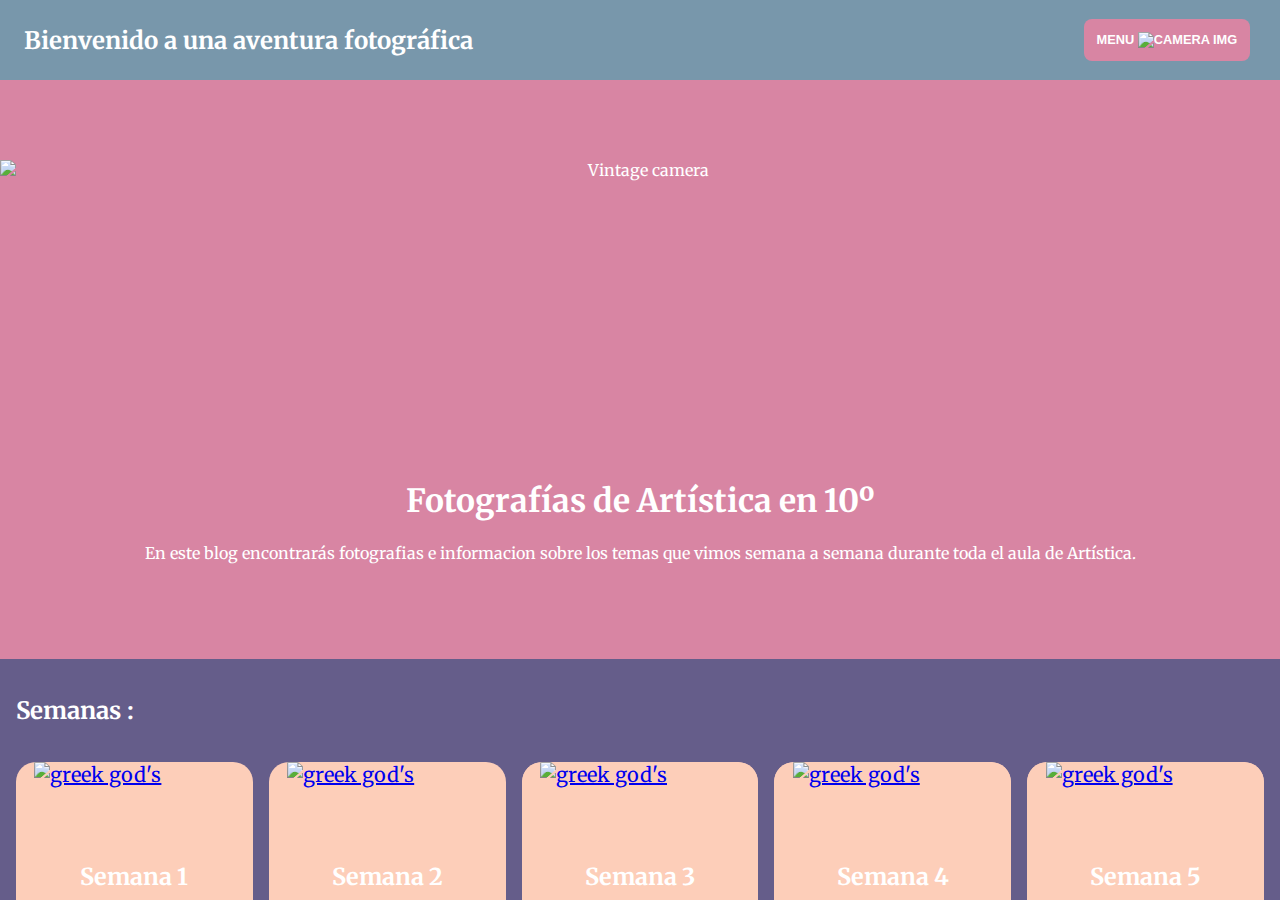
==== commit 92769a97: "Nueva fuente" ====
--- a/index.html
+++ b/index.html
@@ -1,16 +1,13 @@
 <!DOCTYPE html>
-<html lang="en">
+<html lang="es">
   <head>
     <meta charset="UTF-8" />
     <meta http-equiv="X-UA-Compatible" content="IE=edge" />
     <meta name="viewport" content="width=device-width, initial-scale=1.0" />
+    <link rel="preconnect" href="https://fonts.googleapis.com" />
+    <link rel="preconnect" href="https://fonts.gstatic.com" crossorigin />
     <link
-      href="https://fonts.googleapis.com/css2?family=Mulish:wght@200;300;400;500;600;700;800;900&display=swap"
-      as="style"
-      crossorigin="*"
-    />
-    <link
-      href="https://fonts.googleapis.com/css2?family=Mulish:wght@200;300;400;500;600;700;800;900&display=swap"
+      href="https://fonts.googleapis.com/css2?family=Merriweather:ital,wght@0,300;1,400;1,700&display=swap"
       rel="stylesheet"
     />
 
--- a/styles.css
+++ b/styles.css
@@ -13,7 +13,7 @@
 }
 body {
   margin: 0px;
-  font-family: "Mulish", sans-serif;
+  font-family: "Merriweather", serif;
   background-color: var(--main-color);
   height: 100vh;
   overflow: hidden;
@@ -307,7 +307,7 @@
   width: 100%;
 }
 .modal_table {
-  font-family: Arial, Helvetica, sans-serif;
+  font-family: "Merriweather", serif;
   border-collapse: collapse;
 }
 .modal_table td,
--- a/styles.css
+++ b/styles.css
@@ -13,7 +13,7 @@
 }
 body {
   margin: 0px;
-  font-family: "Mulish", sans-serif;
+  font-family: "Merriweather", serif;
   background-color: var(--main-color);
   height: 100vh;
   overflow: hidden;
@@ -307,7 +307,7 @@
   width: 100%;
 }
 .modal_table {
-  font-family: Arial, Helvetica, sans-serif;
+  font-family: "Merriweather", serif;
   border-collapse: collapse;
 }
 .modal_table td,
